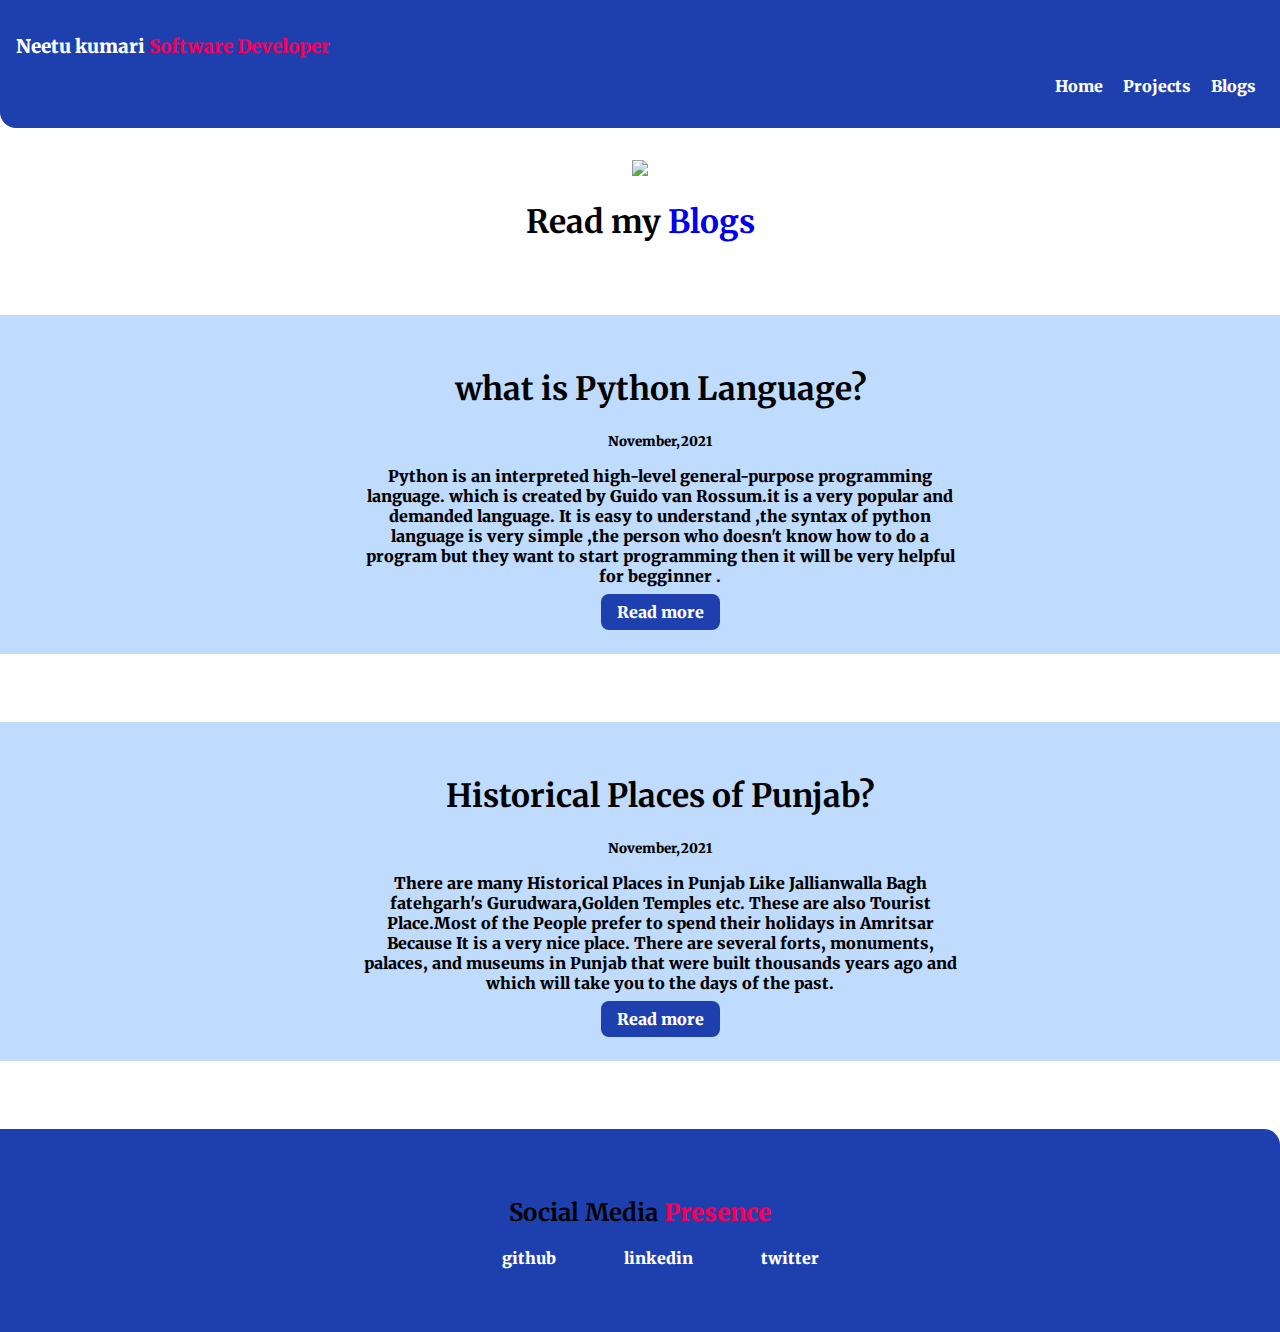
==== blogs.html @ 3745240a "initial commit" ====
<!DOCTYPE html>
<html lang="en">
<head>
    <meta charset="UTF-8">
    <meta http-equiv="X-UA-Compatible" content="IE=edge">
    <meta name="viewport" content="width=device-width, initial-scale=1.0">
    <link href="style.css" rel="stylesheet"/>
    <title> Blogs | Neetu kumari</title>
</head>
<body>
    <nav class="navigation">
        <h3><b>Neetu kumari <span
            class="head_cl"> <b>Software Developer</h3>
        <ul class="list-non-bullet nav-pills">

            <li class="list-item-inline">
                <a class="link1" href="index.html">Home </a>
            </li>

            <li class="list-item-inline">
                <a class="link1" href="project.html">Projects</a>  
            </li>

            <li class="list-item-inline">
                <a class="link1 link active" href="blogs.html">Blogs</a>  
            </li>
        </ul>
    </nav>
    <header class="par-center">
        <center><img src="https://encrypted-tbn0.gstatic.com/images?q=tbn:ANd9GcS0szDX_rVF2hPKQ61j3JZONzBHbHsTNBiSOQ&usqp=CAU",alt="Italian Trulli">
    <h1> Read my <span>
    <a class="heading" href="/">Blogs</span></h1></a></header>
    &nbsp;
    &nbsp;
    <ol class="clo list-non-bullet ">
        <li class="container container-center ">
            <div class="par-center"><h1>what is Python Language?</h1>
                <small>November,2021</small>
                <p>Python is an interpreted high-level general-purpose programming language. which is created by Guido van Rossum.it is a very popular and demanded language. It is easy to understand ,the syntax of python language is very simple ,the person who doesn't know how to do a program but they want to start programming then it will be very helpful for begginner . </p>
                <a class="primary link1" href="python.html"> Read more </a>
            </div>
        </li>
    </ol>
    &nbsp;
    &nbsp;
    <ol class="clo list-non-bullet ">
        <li class="container container-center ">
            <div class="par-center"><h1>Historical Places of Punjab?</h1>
                <small>November,2021</small>
                <p>There are many Historical Places in Punjab Like Jallianwalla Bagh fatehgarh's Gurudwara,Golden Temples etc.
                    These are also Tourist Place.Most of the People prefer to spend their holidays in Amritsar Because It is a very nice place.
                    There are several forts, monuments, palaces, and museums in Punjab that were built thousands years ago and which will take you to the days of the past. 

                </p>
                <a class="primary link1" href="HistoricalPlaces.html"> Read more </a>
            </div>
        </li>
    </ol>
    &nbsp;
    &nbsp;
    <footer class="footer_color">
        <center><h2> Social Media <span
        class="head_cl"> <b>Presence</h2>
        <ul class="list-non-bullet"> 
            <a class="spa list-item-inline link1 "href="https://github.com/neetukumari4858">github</a>
            <a class="spa list-item-inline link1 "href="https://www.linkedin.com/in/neetu-kumari-261244227">linkedin</a>
            <a class="spa list-item-inline link1 "href="https://twitter.com/NeetuKu27618407">twitter</a>
        </ul>
    </footer>
</body>
</html>
---- style.css ----
@import url('https://fonts.googleapis.com/css2?family=Merriweather:ital,wght@1,900&display=swap');
.root{
    --primary-color:#1E40AF;
}
body{
    font-family: 'Merriweather',serif;
    margin:0px
}
.container{
   padding-right: 7rem 1rem;
}
.container-center{
    max-width:600px;
    margin:auto;
    margin-top: 2rem;
    text-align: center;
    
}
.nav{
        background-color:#1E40AF;
        color: white;
        padding:1rem;
        border-bottom-left-radius:1rem ;
        
}
.link1{
    text-decoration: none;
    color:white;
}
.img{
    padding-top: 5rem;
}
.primary{
    background-color: #1E40AF;
    color: white;
    border-radius: 0.5rem;
    padding: 0.5rem 1rem;
}
.list-non-bullet{
    list-style:none;
}
.list-item-inline{
    display: inline;
    padding: 0rem 0.5rem;
}
.navigation{
    background-color:#1E40AF;
    color: white;
    padding:1rem ;
    border-bottom-left-radius:1rem ;
}
.nav-pills{
    text-align: right;
}
.navigation.link-active{
    font-weight: bold;
}
.sec h2{
    text-align: center;
    padding: 0.3rem;
}
.os{
    background-color:#BFDBFE;
    padding-bottom: 2rem;

}
.par-center{
    text-align: center;
    padding-top: 2px;
    
}
.footer_color{
    background-color:#1E40AF;
    border-top-right-radius: 1rem;
    padding:3rem;
    margin-top: 2rem;
}
.spa{
    padding:2rem;
}
.heading{
    text-decoration: none;
}
.clo{
    background-color:#BFDBFE; 
    padding-bottom: 2rem;
}
.head_cl{
    color:#f50057 ;
}
.python-align{
    margin-left: 10rem;
    margin-right: 10rem;
}
.par-center{

    padding-top: 2rem;
}
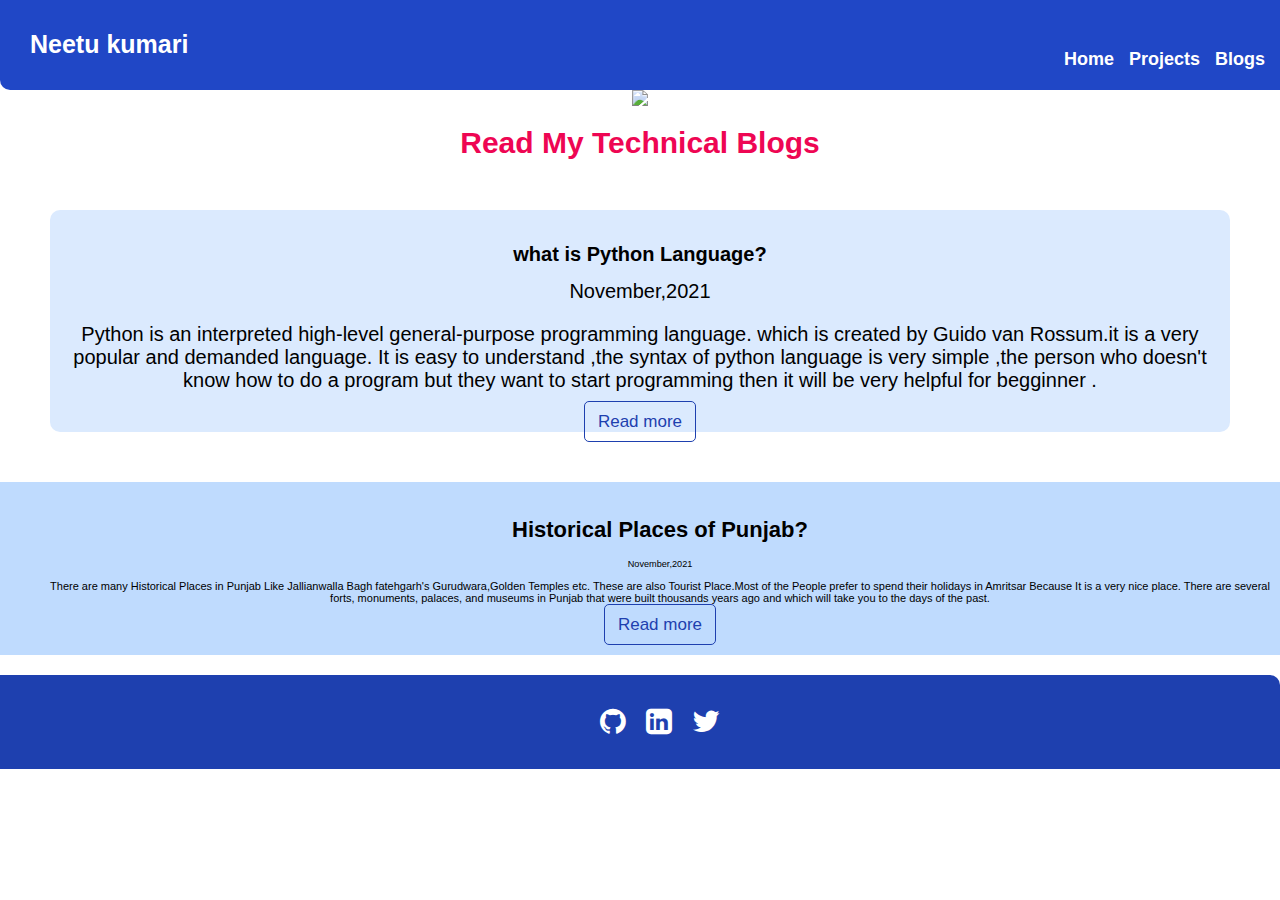
==== commit de5a84f9: "feat: worked on UI Part" ====
--- a/blogs.html
+++ b/blogs.html
@@ -6,11 +6,12 @@
     <meta name="viewport" content="width=device-width, initial-scale=1.0">
     <link href="style.css" rel="stylesheet"/>
     <title> Blogs | Neetu kumari</title>
+    <link rel="stylesheet" href="https://cdnjs.cloudflare.com/ajax/libs/font-awesome/4.7.0/css/font-awesome.min.css">
+
 </head>
 <body>
     <nav class="navigation">
-        <h3><b>Neetu kumari <span
-            class="head_cl"> <b>Software Developer</h3>
+        <h2 class="neetu_heading">Neetu kumari </h2>
         <ul class="list-non-bullet nav-pills">
 
             <li class="list-item-inline">
@@ -18,31 +19,33 @@
             </li>
 
             <li class="list-item-inline">
-                <a class="link1" href="project.html">Projects</a>  
+                <a class="link1 link active" href="project.html">Projects</a>
             </li>
 
             <li class="list-item-inline">
-                <a class="link1 link active" href="blogs.html">Blogs</a>  
+                <a class="link1" href="blogs.html">Blogs</a>
             </li>
         </ul>
     </nav>
-    <header class="par-center">
-        <center><img src="https://encrypted-tbn0.gstatic.com/images?q=tbn:ANd9GcS0szDX_rVF2hPKQ61j3JZONzBHbHsTNBiSOQ&usqp=CAU",alt="Italian Trulli">
-    <h1> Read my <span>
-    <a class="heading" href="/">Blogs</span></h1></a></header>
-    &nbsp;
-    &nbsp;
-    <ol class="clo list-non-bullet ">
-        <li class="container container-center ">
-            <div class="par-center"><h1>what is Python Language?</h1>
-                <small>November,2021</small>
-                <p>Python is an interpreted high-level general-purpose programming language. which is created by Guido van Rossum.it is a very popular and demanded language. It is easy to understand ,the syntax of python language is very simple ,the person who doesn't know how to do a program but they want to start programming then it will be very helpful for begginner . </p>
-                <a class="primary link1" href="python.html"> Read more </a>
+        <div class="image_container">
+
+            <img src="https://encrypted-tbn0.gstatic.com/images?q=tbn:ANd9GcS0szDX_rVF2hPKQ61j3JZONzBHbHsTNBiSOQ&usqp=CAU",alt="Italian Trulli">
+            <span class="degignation">Read My Technical Blogs</span>
+        </div>
+        <section class="bottom_section">
+    <!-- <ol class="clo list-non-bullet ">
+        <li class="container container-center "> -->    
+            <div class="par-center"><h1 class="row_text">what is Python Language?</h1>
+                <small class="row_text">November,2021</small>
+                <p class="row_text">Python is an interpreted high-level general-purpose programming language. which is created by Guido van Rossum.it is a very popular and demanded language. It is easy to understand ,the syntax of python language is very simple ,the person who doesn't know how to do a program but they want to start programming then it will be very helpful for begginner . </p>
+                <!-- <div class="project_btn_div"> -->
+                    <a class="primary link1 " href="python.html"> Read more </a>
+                <!-- </div> -->
             </div>
-        </li>
-    </ol>
-    &nbsp;
-    &nbsp;
+        <!-- </li>
+    </ol> -->
+    </section>
+  
     <ol class="clo list-non-bullet ">
         <li class="container container-center ">
             <div class="par-center"><h1>Historical Places of Punjab?</h1>
@@ -56,15 +59,16 @@
             </div>
         </li>
     </ol>
-    &nbsp;
-    &nbsp;
+  
     <footer class="footer_color">
-        <center><h2> Social Media <span
-        class="head_cl"> <b>Presence</h2>
-        <ul class="list-non-bullet"> 
-            <a class="spa list-item-inline link1 "href="https://github.com/neetukumari4858">github</a>
-            <a class="spa list-item-inline link1 "href="https://www.linkedin.com/in/neetu-kumari-261244227">linkedin</a>
-            <a class="spa list-item-inline link1 "href="https://twitter.com/NeetuKu27618407">twitter</a>
+        <ul class="footer_list-non-bullet">
+            <a target='_blank' rel="noopener noreferrer" href="https://github.com/neetukumari4858" class="quizIcon"><i
+                    class="fa fa-github fa_cushrefm "></i></a>
+            <a target='_blank' rel="noopener noreferrer"
+                href="https://www.linkedin.com/in/neetu-kumari-261244227/" class="quizIcon"><i
+                    class="fa fa-linkedin-square "></i></a>
+            <a target='_blank' rel="noopener noreferrer" href="https://twitter.com/NeetuKu27618407" class="quizIcon"><i
+                    class="fa fa-twitter"></i></a>
         </ul>
     </footer>
 </body>
--- a/style.css
+++ b/style.css
@@ -1,98 +1,242 @@
 @import url('https://fonts.googleapis.com/css2?family=Merriweather:ital,wght@1,900&display=swap');
-.root{
-    --primary-color:#1E40AF;
-}
-body{
-    font-family: 'Merriweather',serif;
-    margin:0px
-}
-.container{
-   padding-right: 7rem 1rem;
-}
-.container-center{
-    max-width:600px;
-    margin:auto;
+
+html {
+    font-size: 62.5%;
+}
+
+.root {
+    --primary-color: #1E40AF;
+}
+
+body {
+    font-family: 'Montserrat', sans-serif;
+    margin: 0px;
+    padding: 0px;
+    box-sizing: border-box;
+}
+
+.container {
+    padding-right: 7rem 1rem;
+}
+
+.container-center {
+    max-width: 800rem;
+    margin: auto;
     margin-top: 2rem;
     text-align: center;
-    
-}
-.nav{
-        background-color:#1E40AF;
-        color: white;
-        padding:1rem;
-        border-bottom-left-radius:1rem ;
-        
-}
-.link1{
+
+}
+
+.nav {
+    color: white;
+    padding: 1rem;
+    border-bottom-left-radius: 1rem;
+
+}
+
+.link1 {
     text-decoration: none;
-    color:white;
-}
-.img{
+    color: white;
+}
+
+.img {
     padding-top: 5rem;
 }
-.primary{
+
+.primary {
+    color: #1E40AF;
+    border-radius: 0.5rem;
+    padding: 1rem 1.3rem;
+    border: 0.1rem solid #1E40AF;
+    font-size: 1.7rem;
+    margin-bottom: 1.4rem;
+}
+
+.seconday_btn {
     background-color: #1E40AF;
     color: white;
     border-radius: 0.5rem;
-    padding: 0.5rem 1rem;
-}
-.list-non-bullet{
-    list-style:none;
-}
-.list-item-inline{
+    padding: 1rem 1.3rem;
+    font-size: 1.7rem;
+    margin-bottom: 1.4rem;
+}
+
+.seconday_btn:hover {
+    color: #1E40AF;
+    border: 0.1rem solid #1E40AF;
+    background-color: #DBEAFE;
+
+
+}
+
+.primary:hover {
+    background-color: #1E40AF;
+    color: white;
+}
+
+.list-non-bullet {
+    list-style: none;
+    font-size: 1.1rem;
+}
+
+.footer_list-non-bullet {
+    list-style: none;
+    display: flex;
+    justify-content: center;
+    gap: 2rem;
+    font-size: 2rem;
+}
+
+.list-item-inline {
     display: inline;
     padding: 0rem 0.5rem;
 }
-.navigation{
-    background-color:#1E40AF;
-    color: white;
-    padding:1rem ;
-    border-bottom-left-radius:1rem ;
-}
-.nav-pills{
+
+.navigation {
+    background-color: #2047c6;
+    color: white;
+    padding: 1rem;
+    border-bottom-left-radius: 1rem;
+    height: 7rem;
+}
+
+.nav-pills {
     text-align: right;
-}
-.navigation.link-active{
+    margin-top: -3rem;
+    font-weight: 900;
+    font-size: 1.8rem;
+}
+
+.navigation.link-active {
     font-weight: bold;
 }
-.sec h2{
-    text-align: center;
-    padding: 0.3rem;
-}
-.os{
-    background-color:#BFDBFE;
-    padding-bottom: 2rem;
-
-}
-.par-center{
+
+.par-center {
     text-align: center;
     padding-top: 2px;
-    
-}
-.footer_color{
-    background-color:#1E40AF;
+
+}
+
+.footer_color {
+    background-color: #1E40AF;
     border-top-right-radius: 1rem;
-    padding:3rem;
+    padding: 1rem;
     margin-top: 2rem;
 }
-.spa{
-    padding:2rem;
-}
-.heading{
+
+.spa {
+    padding: 2rem;
+}
+
+.heading {
     text-decoration: none;
 }
-.clo{
-    background-color:#BFDBFE; 
+
+.clo {
+    background-color: #BFDBFE;
     padding-bottom: 2rem;
 }
-.head_cl{
-    color:#f50057 ;
-}
-.python-align{
+
+.head_cl {
+    color: #f50057;
+
+}
+
+.python-align {
     margin-left: 10rem;
     margin-right: 10rem;
 }
-.par-center{
+
+.par-center {
+
 
     padding-top: 2rem;
 }
+
+.neetu_heading {
+    font-size: 2.5rem;
+    margin: 2rem;
+
+}
+
+/* footer */
+
+.quizIcon {
+    color: white;
+    font-size: 3rem;
+}
+
+.image_container {
+    display: flex;
+    justify-content: center;
+    flex-direction: column;
+    align-items: center;
+}
+
+.image_size {
+    width: 50rem;
+}
+
+.tech_container {
+    display: flex;
+    gap: 9rem;
+    flex-wrap: wrap;
+
+}
+
+.tech_image {
+    height: 5rem;
+    width: 6rem;
+}
+
+.row_text {
+    font-size: 2rem;
+}
+
+.bottom_section {
+    display: flex;
+    justify-content: center;
+    flex-direction: column;
+    align-items: center;
+    background-color: #DBEAFE;
+    margin: 5rem;
+    gap: 1rem;
+    border-radius: 1rem;
+    flex-wrap: wrap;
+
+}
+
+.center_container {
+    display: flex;
+    justify-content: center;
+    flex-direction: column;
+    align-items: center;
+}
+
+.degignation {
+    font-size: 3rem;
+    color: rgb(238, 6, 83);
+    font-weight: 900;
+    margin-top: 2rem;
+}
+
+.primary_space {
+    position: relative;
+    top: 1rem;
+}
+
+.tech_heading {
+    font-size: 2.5rem;
+}
+
+.tech_text {
+    font-size: 1.8rem;
+}
+
+/* Project */
+
+.project_btn_div {
+    margin-bottom: 2rem;
+    display: flex;
+    gap: 2rem;
+}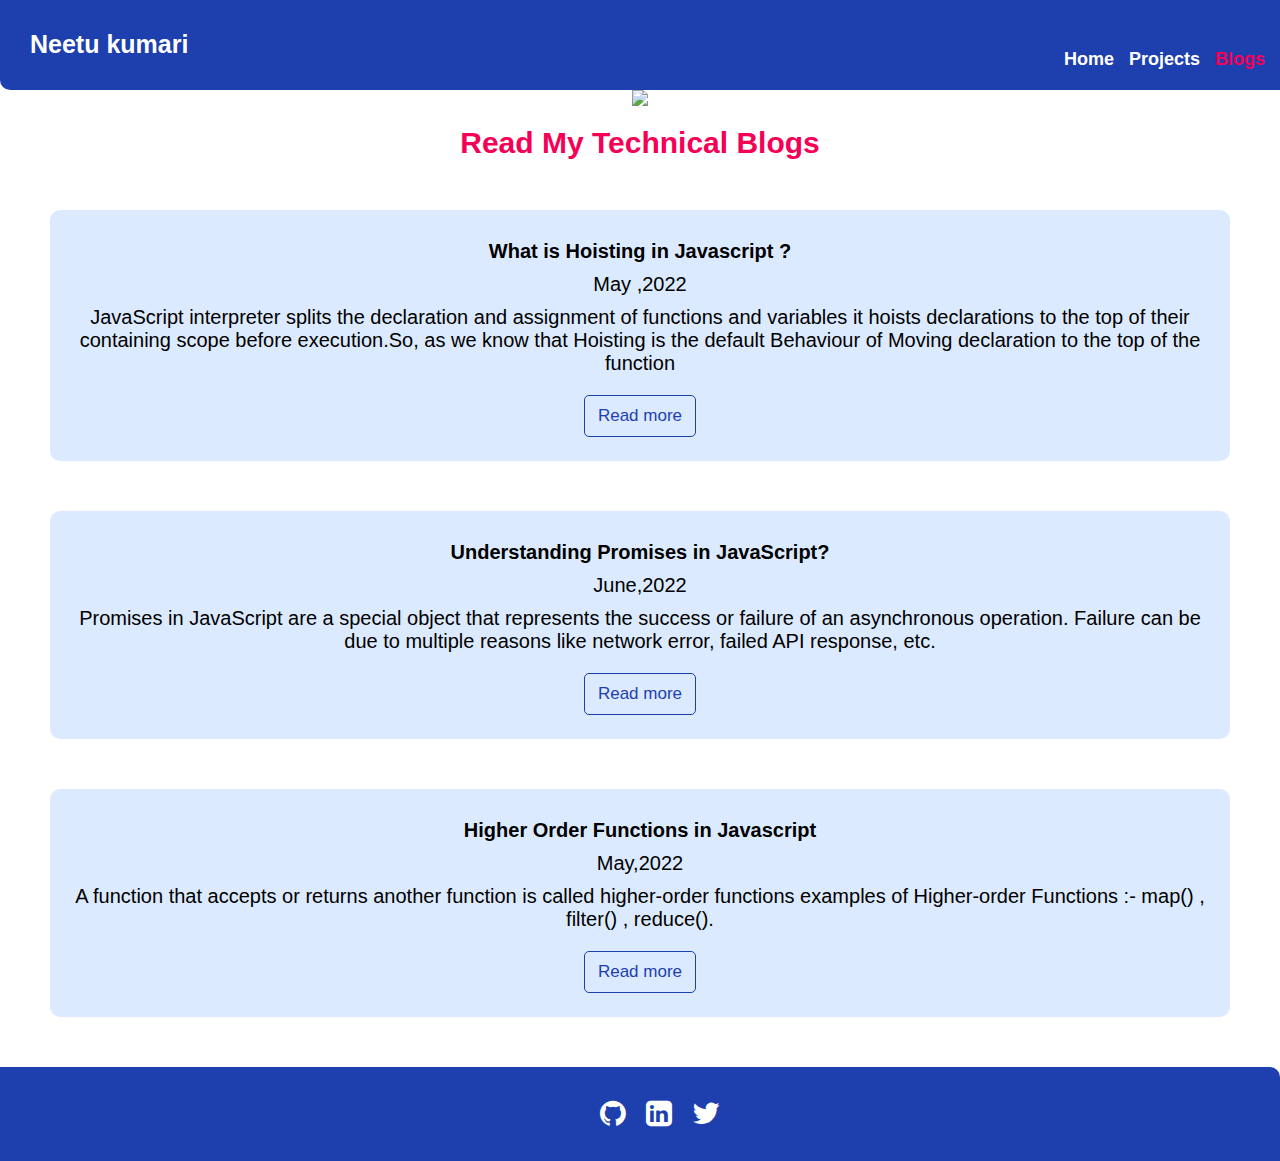
==== commit 53e2dca3: "feat: Added technical blogs" ====
--- a/blogs.html
+++ b/blogs.html
@@ -1,17 +1,19 @@
 <!DOCTYPE html>
 <html lang="en">
+
 <head>
     <meta charset="UTF-8">
     <meta http-equiv="X-UA-Compatible" content="IE=edge">
     <meta name="viewport" content="width=device-width, initial-scale=1.0">
-    <link href="style.css" rel="stylesheet"/>
+    <link href="style.css" rel="stylesheet" />
     <title> Blogs | Neetu kumari</title>
     <link rel="stylesheet" href="https://cdnjs.cloudflare.com/ajax/libs/font-awesome/4.7.0/css/font-awesome.min.css">
 
 </head>
+
 <body>
     <nav class="navigation">
-        <h2 class="neetu_heading">Neetu kumari </h2>
+        <h2 class="neetu_heading"><a class="link1" href="index.html">Neetu kumari</a></h2>
         <ul class="list-non-bullet nav-pills">
 
             <li class="list-item-inline">
@@ -19,61 +21,84 @@
             </li>
 
             <li class="list-item-inline">
-                <a class="link1 link active" href="project.html">Projects</a>
+                <a class="link1" href="project.html">Projects</a>
             </li>
 
             <li class="list-item-inline">
-                <a class="link1" href="blogs.html">Blogs</a>
+                <a class="link1 link_active" href="blogs.html">Blogs</a>
             </li>
         </ul>
     </nav>
-        <div class="image_container">
+    <div class="image_container">
 
-            <img src="https://encrypted-tbn0.gstatic.com/images?q=tbn:ANd9GcS0szDX_rVF2hPKQ61j3JZONzBHbHsTNBiSOQ&usqp=CAU",alt="Italian Trulli">
-            <span class="degignation">Read My Technical Blogs</span>
+        <img src="https://encrypted-tbn0.gstatic.com/images?q=tbn:ANd9GcS0szDX_rVF2hPKQ61j3JZONzBHbHsTNBiSOQ&usqp=CAU"
+            ,alt="Italian Trulli">
+        <span class="degignation">Read My Technical Blogs</span>
+    </div>
+
+
+
+    <section class="bottom_section">
+
+
+        <div class="par-center">
+            <h1 class="row_text">What is Hoisting in Javascript ?</h1>
+            <small class="row_text">May ,2022</small>
+            <p class="row_text">JavaScript interpreter splits the declaration and assignment of functions and variables
+                it hoists declarations to the top of their containing scope before execution.So, as we know that
+                Hoisting is the default Behaviour of Moving declaration to the top of the function </p>
+            <div class="project_btn_div">
+                <a class="primary link1 primary_space" target='_blank' rel="noopener noreferrer"
+                    href="https://neetu511.hashnode.dev/understanding-hoisting-in-javascript"> Read more </a>
+            </div>
         </div>
-        <section class="bottom_section">
-    <!-- <ol class="clo list-non-bullet ">
-        <li class="container container-center "> -->    
-            <div class="par-center"><h1 class="row_text">what is Python Language?</h1>
-                <small class="row_text">November,2021</small>
-                <p class="row_text">Python is an interpreted high-level general-purpose programming language. which is created by Guido van Rossum.it is a very popular and demanded language. It is easy to understand ,the syntax of python language is very simple ,the person who doesn't know how to do a program but they want to start programming then it will be very helpful for begginner . </p>
-                <!-- <div class="project_btn_div"> -->
-                    <a class="primary link1 " href="python.html"> Read more </a>
-                <!-- </div> -->
+
+    </section>
+    <section class="bottom_section">
+
+        <div class="par-center">
+            <h1 class="row_text">Understanding Promises in JavaScript?</h1>
+            <small class="row_text">June,2022</small>
+            <p class="row_text">Promises in JavaScript are a special object that represents the success or failure of an
+                asynchronous operation. Failure can be due to multiple reasons like network error, failed API response,
+                etc.
+
+            </p>
+            <div class="project_btn_div">
+
+                <a class="primary link1 primary_space" target='_blank' rel="noopener noreferrer"
+                    href="https://neetu511.hashnode.dev/understanding-promises-in-javascript"> Read more </a>
             </div>
-        <!-- </li>
-    </ol> -->
+        </div>
     </section>
-  
-    <ol class="clo list-non-bullet ">
-        <li class="container container-center ">
-            <div class="par-center"><h1>Historical Places of Punjab?</h1>
-                <small>November,2021</small>
-                <p>There are many Historical Places in Punjab Like Jallianwalla Bagh fatehgarh's Gurudwara,Golden Temples etc.
-                    These are also Tourist Place.Most of the People prefer to spend their holidays in Amritsar Because It is a very nice place.
-                    There are several forts, monuments, palaces, and museums in Punjab that were built thousands years ago and which will take you to the days of the past. 
 
-                </p>
-                <a class="primary link1" href="HistoricalPlaces.html"> Read more </a>
+    <section class="bottom_section">
+
+        <div class="par-center">
+            <h1 class="row_text">Higher Order Functions in Javascript</h1>
+            <small class="row_text">May,2022</small>
+
+            <p class="row_text">A function that accepts or returns another function is called higher-order functions
+                examples of Higher-order Functions :- map() , filter() , reduce().
+            </p>
+            <div class="project_btn_div">
+
+                <a class="primary link1 primary_space" target='_blank' rel="noopener noreferrer"
+                    href="https://neetu511.hashnode.dev/higher-order-functions-in-javascript"> Read more </a>
             </div>
-        </li>
-    </ol>
-  
+        </div>
+    </section>
+
     <footer class="footer_color">
         <ul class="footer_list-non-bullet">
             <a target='_blank' rel="noopener noreferrer" href="https://github.com/neetukumari4858" class="quizIcon"><i
                     class="fa fa-github fa_cushrefm "></i></a>
-            <a target='_blank' rel="noopener noreferrer"
-                href="https://www.linkedin.com/in/neetu-kumari-261244227/" class="quizIcon"><i
-                    class="fa fa-linkedin-square "></i></a>
+            <a target='_blank' rel="noopener noreferrer" href="https://www.linkedin.com/in/neetu-kumari-261244227/"
+                class="quizIcon"><i class="fa fa-linkedin-square "></i></a>
             <a target='_blank' rel="noopener noreferrer" href="https://twitter.com/NeetuKu27618407" class="quizIcon"><i
                     class="fa fa-twitter"></i></a>
         </ul>
     </footer>
 </body>
-</html>
 
-
-
-
+</html>--- a/style.css
+++ b/style.css
@@ -4,8 +4,10 @@
     font-size: 62.5%;
 }
 
-.root {
+:root {
     --primary-color: #1E40AF;
+    --secondary-color: #f50057;
+    --light-sky_blue-color:#DBEAFE;
 }
 
 body {
@@ -44,16 +46,16 @@
 }
 
 .primary {
-    color: #1E40AF;
+    color:var(--primary-color);
     border-radius: 0.5rem;
     padding: 1rem 1.3rem;
-    border: 0.1rem solid #1E40AF;
+    border: 0.1rem solid var(--primary-color);
     font-size: 1.7rem;
     margin-bottom: 1.4rem;
 }
 
 .seconday_btn {
-    background-color: #1E40AF;
+    background-color: var(--primary-color);
     color: white;
     border-radius: 0.5rem;
     padding: 1rem 1.3rem;
@@ -62,15 +64,15 @@
 }
 
 .seconday_btn:hover {
-    color: #1E40AF;
-    border: 0.1rem solid #1E40AF;
-    background-color: #DBEAFE;
+    color: var(--primary-color);
+    border: 0.1rem solid var(--primary-color);
+    background-color: var(--light-sky_blue-color);
 
 
 }
 
 .primary:hover {
-    background-color: #1E40AF;
+    background-color:var(--primary-color);
     color: white;
 }
 
@@ -93,7 +95,7 @@
 }
 
 .navigation {
-    background-color: #2047c6;
+    background-color: var(--primary-color);
     color: white;
     padding: 1rem;
     border-bottom-left-radius: 1rem;
@@ -107,8 +109,8 @@
     font-size: 1.8rem;
 }
 
-.navigation.link-active {
-    font-weight: bold;
+.navigation .link_active {
+    color: var(--secondary-color);
 }
 
 .par-center {
@@ -118,7 +120,7 @@
 }
 
 .footer_color {
-    background-color: #1E40AF;
+    background-color: var(--primary-color);
     border-top-right-radius: 1rem;
     padding: 1rem;
     margin-top: 2rem;
@@ -133,12 +135,12 @@
 }
 
 .clo {
-    background-color: #BFDBFE;
+    background-color:var(--light-sky_blue-color);
     padding-bottom: 2rem;
 }
 
 .head_cl {
-    color: #f50057;
+    color: var(--secondary-color);
 
 }
 
@@ -159,8 +161,6 @@
 
 }
 
-/* footer */
-
 .quizIcon {
     color: white;
     font-size: 3rem;
@@ -181,6 +181,7 @@
     display: flex;
     gap: 9rem;
     flex-wrap: wrap;
+    margin: 3rem;
 
 }
 
@@ -191,6 +192,7 @@
 
 .row_text {
     font-size: 2rem;
+    margin: 1rem;
 }
 
 .bottom_section {
@@ -198,7 +200,7 @@
     justify-content: center;
     flex-direction: column;
     align-items: center;
-    background-color: #DBEAFE;
+    background-color:var(--light-sky_blue-color);
     margin: 5rem;
     gap: 1rem;
     border-radius: 1rem;
@@ -215,7 +217,7 @@
 
 .degignation {
     font-size: 3rem;
-    color: rgb(238, 6, 83);
+    color: var(--secondary-color);
     font-weight: 900;
     margin-top: 2rem;
 }
@@ -233,10 +235,14 @@
     font-size: 1.8rem;
 }
 
-/* Project */
 
 .project_btn_div {
     margin-bottom: 2rem;
     display: flex;
     gap: 2rem;
+    justify-content: center;
+}
+
+.project_heading {
+    margin-top: 2.5rem;
 }